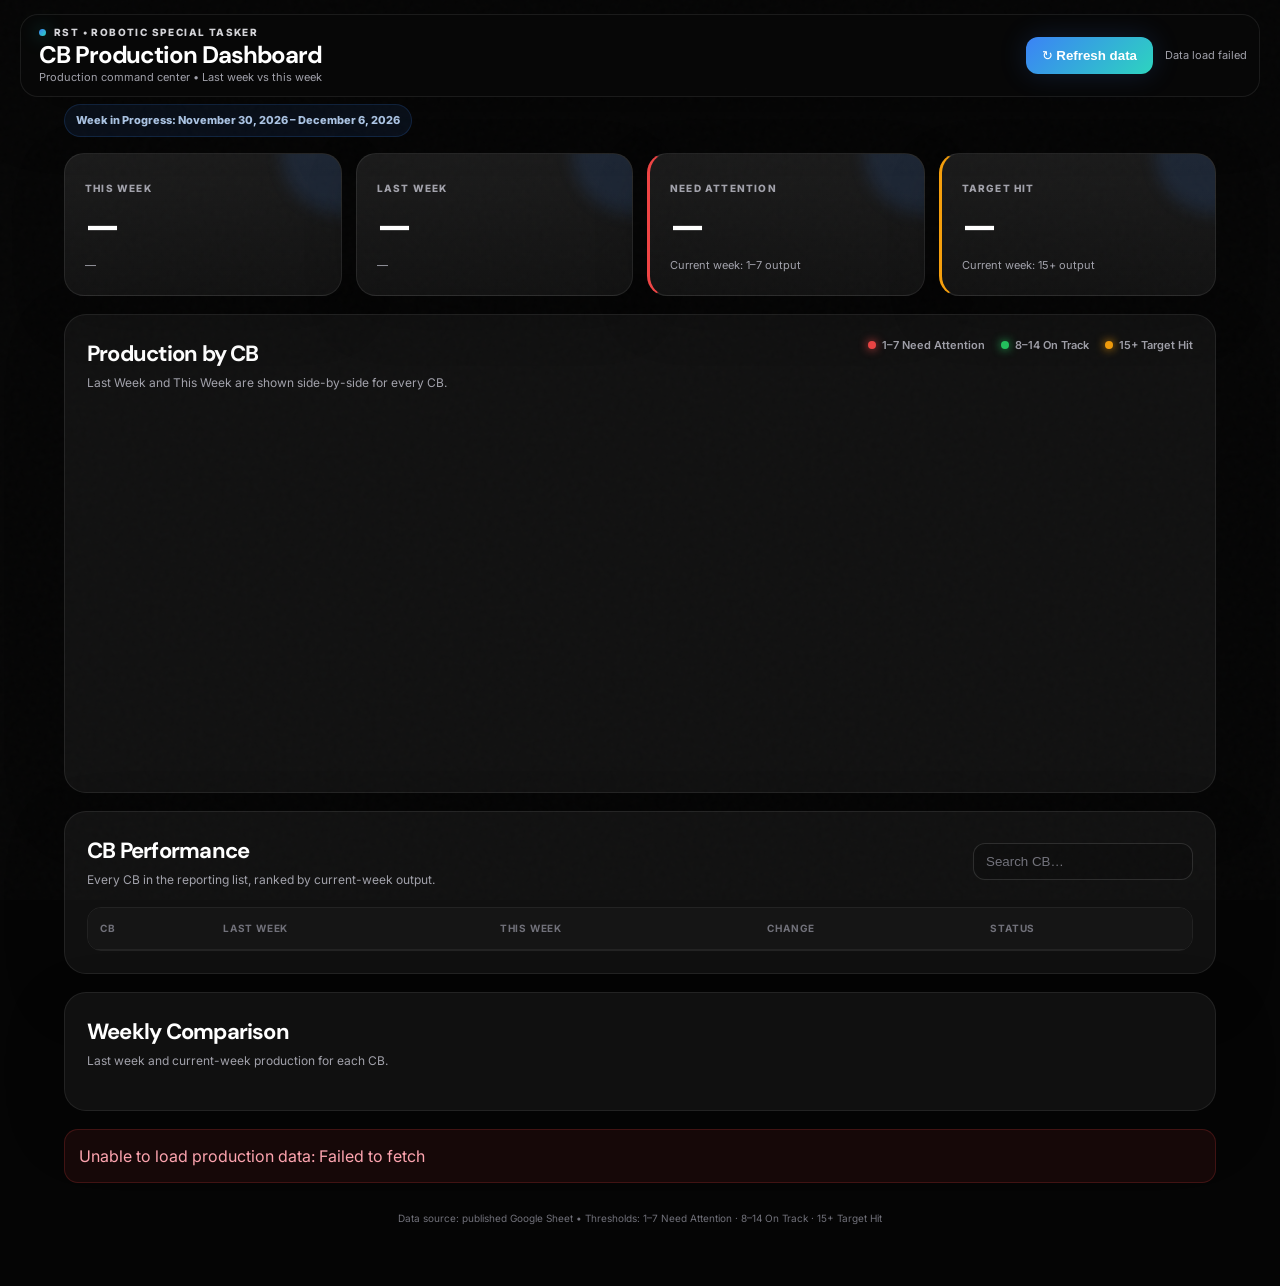
==== index.html @ c1f8dd3c "Bust cache for Attendance roster fix" ====
<!doctype html>
<html lang="en">
<head>
  <meta charset="UTF-8" />
  <meta name="viewport" content="width=device-width, initial-scale=1.0" />
  <title>RST — CB Production Dashboard</title>
  <link rel="preconnect" href="https://fonts.googleapis.com">
  <link rel="preconnect" href="https://fonts.gstatic.com" crossorigin>
  <link href="https://fonts.googleapis.com/css2?family=DM+Sans:wght@400;500;600;700&family=Inter:wght@400;500;600;700;800&display=swap" rel="stylesheet">
  <link rel="stylesheet" href="styles.css" />
  <link rel="stylesheet" href="chart-overrides.css" />
</head>
<body>
  <div class="app-shell">
    <header class="topbar">
      <div><div class="eyebrow">RST • ROBOTIC SPECIAL TASKER</div><h1>CB Production Dashboard</h1><p class="subtitle">Production command center • Last week vs this week</p></div>
      <div class="controls"><button id="refreshBtn" class="btn">↻ Refresh data</button><span id="updatedAt" class="updated">Loading…</span></div>
    </header>
    <main>
      <div id="weekProgress" class="week-progress"><span>Week in Progress</span></div>
      <section class="hero-grid">
        <div class="hero-card"><span class="card-label">This Week</span><strong id="thisWeekTotal">—</strong><small id="thisWeekRange">—</small></div>
        <div class="hero-card"><span class="card-label">Last Week</span><strong id="lastWeekTotal">—</strong><small id="lastWeekRange">—</small></div>
        <div class="hero-card attention-card"><span class="card-label">Need Attention</span><strong id="attentionCount">—</strong><small>Current week: 1–7 output</small></div>
        <div class="hero-card target-card"><span class="card-label">Target Hit</span><strong id="targetCount">—</strong><small>Current week: 15+ output</small></div>
      </section>
      <section class="panel">
        <div class="panel-head"><div><h2>Production by CB</h2><p>Last Week and This Week are shown side-by-side for every CB.</p></div><div class="legend"><span><i class="dot red"></i>1–7 Need Attention</span><span><i class="dot green"></i>8–14 On Track</span><span><i class="dot orange"></i>15+ Target Hit</span></div></div>
        <div id="chart" class="chart-wrap"></div>
      </section>
      <section class="panel">
        <div class="panel-head table-head"><div><h2>CB Performance</h2><p>Every CB in the reporting list, ranked by current-week output.</p></div><input id="searchBox" class="search" placeholder="Search CB…" /></div>
        <div class="table-scroll"><table><thead><tr><th>CB</th><th>Last Week</th><th>This Week</th><th>Change</th><th>Status</th></tr></thead><tbody id="tableBody"></tbody></table></div>
      </section>
      <section class="panel"><div class="panel-head"><div><h2>Weekly Comparison</h2><p>Last week and current-week production for each CB.</p></div></div><div id="comparison" class="comparison-grid"></div></section>
      <div id="error" class="error hidden"></div>
    </main>
    <footer>Data source: published Google Sheet • Thresholds: 1–7 Need Attention · 8–14 On Track · 15+ Target Hit</footer>
  </div>
  <script src="app.js?v=20261003d"></script>
  <script src="data-fix.js?v=20261003d"></script>
  <script src="chart-patch.js?v=20261003d"></script>
</body>
</html>
---- styles.css ----
:root{font-family:Inter,system-ui,sans-serif;color:#fff;background:#050505;line-height:1.5;font-synthesis:none;--bg:#050505;--surface:#121212;--surface-2:#1c1c1c;--text:#fff;--muted:#a1a1aa;--line:rgba(255,255,255,.08);--line-strong:rgba(255,255,255,.13);--blue:#3b82f6;--teal:#2dd4bf;--gradient:linear-gradient(135deg,#3b82f6 0%,#2dd4bf 100%)}*{box-sizing:border-box}html{scroll-behavior:smooth}body{margin:0;background:var(--bg);color:var(--text);overflow-x:hidden}body:before{content:"";position:fixed;inset:0;pointer-events:none;z-index:-2;background:radial-gradient(circle at 50% -10%,rgba(59,130,246,.13),transparent 34%),radial-gradient(circle at 82% 42%,rgba(45,212,191,.045),transparent 30%)}body:after{content:"";position:fixed;inset:0;pointer-events:none;z-index:20;opacity:.025;background-image:url("data:image/svg+xml,%3Csvg viewBox='0 0 180 180' xmlns='http://www.w3.org/2000/svg'%3E%3Cfilter id='n'%3E%3CfeTurbulence type='fractalNoise' baseFrequency='.9' numOctaves='4' stitchTiles='stitch'/%3E%3C/filter%3E%3Crect width='100%25' height='100%25' filter='url(%23n)' opacity='.7'/%3E%3C/svg%3E");mix-blend-mode:screen}.app-shell{width:min(100%,1440px);margin:auto;padding:104px clamp(20px,5vw,80px) 30px}.topbar{position:fixed;inset:0 0 auto;z-index:100;width:min(calc(100% - 40px),1280px);margin:14px auto 0;padding:10px 12px 10px 18px;display:flex;justify-content:space-between;gap:20px;align-items:center;border:1px solid rgba(255,255,255,.08);border-radius:18px;background:rgba(9,9,9,.72);backdrop-filter:blur(20px);-webkit-backdrop-filter:blur(20px);box-shadow:0 16px 60px rgba(0,0,0,.28)}.topbar>div:first-child{min-width:0}.eyebrow{font-size:10px;font-weight:800;letter-spacing:.14em;color:#d4d4d8}.eyebrow:before{content:"";display:inline-block;width:7px;height:7px;border-radius:50%;margin-right:8px;background:var(--gradient);box-shadow:0 0 18px rgba(45,212,191,.65)}h1{margin:3px 0 2px;font-family:"DM Sans",Inter,sans-serif;font-size:24px;line-height:1;letter-spacing:-.045em}.subtitle{margin:0;color:var(--muted);font-size:11px}.controls{display:flex;align-items:center;gap:12px}.btn{border:0;border-radius:12px;padding:11px 16px;color:#fff;background:var(--gradient);font-weight:800;cursor:pointer;box-shadow:0 0 28px rgba(59,130,246,.18);transition:transform .25s,box-shadow .25s}.btn:hover{transform:translateY(-1px);box-shadow:0 0 36px rgba(45,212,191,.22)}.updated{font-size:11px;color:var(--muted)}.week-progress{display:inline-flex;margin:0 0 16px;padding:7px 11px;border:1px solid rgba(59,130,246,.2);border-radius:999px;background:rgba(59,130,246,.09);color:#bfdbfe;font-size:11px;font-weight:800}.hero-grid{display:grid;grid-template-columns:repeat(4,1fr);gap:14px;margin-bottom:18px}.hero-card{position:relative;overflow:hidden;background:linear-gradient(180deg,rgba(28,28,28,.94),rgba(18,18,18,.94));border:1px solid var(--line);border-radius:20px;padding:20px;box-shadow:0 18px 50px rgba(0,0,0,.25)}.hero-card:after{content:"";position:absolute;width:120px;height:120px;right:-60px;top:-60px;border-radius:50%;background:rgba(59,130,246,.12);filter:blur(8px)}.hero-card strong{display:block;font-family:"DM Sans",Inter,sans-serif;font-size:38px;line-height:1.05;margin:9px 0 5px;letter-spacing:-.045em}.hero-card small{color:var(--muted);font-size:11px}.card-label{font-size:10px;font-weight:800;text-transform:uppercase;letter-spacing:.12em;color:#a1a1aa}.attention-card{border-left:3px solid #ef4444}.target-card{border-left:3px solid #f59e0b}.panel{background:rgba(18,18,18,.9);border:1px solid var(--line);border-radius:22px;padding:22px;margin-bottom:18px;box-shadow:0 20px 60px rgba(0,0,0,.22)}.panel-head{display:flex;justify-content:space-between;gap:16px;align-items:flex-start;margin-bottom:18px}.panel h2{font-family:"DM Sans",Inter,sans-serif;font-size:22px;letter-spacing:-.035em;margin:0 0 4px}.panel p{font-size:12px;color:var(--muted);margin:0}.legend{display:flex;gap:16px;flex-wrap:wrap;font-size:11px;font-weight:600;color:#a1a1aa}.dot{width:8px;height:8px;border-radius:50%;display:inline-block;margin-right:6px;box-shadow:0 0 10px currentColor}.red{background:#ef4444;color:#ef4444}.green{background:#22c55e;color:#22c55e}.orange{background:#f59e0b;color:#f59e0b}.chart-wrap{min-height:360px;overflow-x:auto}.chart-note{display:flex;justify-content:space-between;color:#71717a;font-size:10px;margin:0 8px 4px}.table-head{align-items:center}.search{border:1px solid var(--line-strong);border-radius:12px;padding:10px 12px;min-width:220px;outline:none;background:#0d0d0d;color:#fff}.search::placeholder{color:#71717a}.search:focus{border-color:rgba(59,130,246,.55);box-shadow:0 0 0 3px rgba(59,130,246,.1)}.table-scroll{overflow:auto;border:1px solid var(--line);border-radius:14px}table{width:100%;border-collapse:collapse;font-size:12px}th,td{padding:13px 12px;border-bottom:1px solid var(--line);text-align:left;white-space:nowrap}th{font-size:10px;text-transform:uppercase;letter-spacing:.08em;color:#71717a;background:#151515;position:sticky;top:0}tbody tr{background:#121212}tbody tr:hover{background:#1a1a1a}.attention-row{background:rgba(239,68,68,.055)!important}.cb-name{font-weight:700}.status{display:inline-flex;padding:5px 9px;border-radius:999px;font-weight:800;font-size:10px}.status.attention{color:#fca5a5;background:rgba(239,68,68,.14);border:1px solid rgba(239,68,68,.2)}.status.track{color:#86efac;background:rgba(34,197,94,.12);border:1px solid rgba(34,197,94,.18)}.status.target{color:#fcd34d;background:rgba(245,158,11,.12);border:1px solid rgba(245,158,11,.18)}.negative{color:#f87171;font-weight:700}.positive{color:#4ade80;font-weight:700}.comparison-grid{display:grid;grid-template-columns:repeat(auto-fit,minmax(240px,1fr));gap:12px}.compare-card{background:#121212;border:1px solid var(--line);border-radius:16px;padding:15px}.compare-card.attention{border-left:3px solid #ef4444}.compare-card.track{border-left:3px solid #22c55e}.compare-card.target{border-left:3px solid #f59e0b}.compare-card .name{font-weight:800;margin-bottom:10px}.compare-values{display:flex;justify-content:space-between;align-items:end}.compare-values strong{font-family:"DM Sans",Inter,sans-serif;font-size:28px;letter-spacing:-.04em}.compare-values small{color:#71717a}.delta{font-size:11px;font-weight:800;margin:8px 0}.error{padding:14px;background:rgba(239,68,68,.08);border:1px solid rgba(239,68,68,.2);color:#fda4af;border-radius:14px;margin-bottom:18px}.hidden{display:none}footer{color:#71717a;font-size:10px;text-align:center;padding:10px 0 30px}@media(max-width:900px){.app-shell{padding-top:118px}.hero-grid{grid-template-columns:repeat(2,1fr)}.topbar{width:calc(100% - 24px);margin-top:8px;align-items:flex-start;flex-direction:column}.controls{width:100%;justify-content:space-between}}@media(max-width:560px){.app-shell{padding:118px 14px 24px}.hero-grid{grid-template-columns:1fr 1fr;gap:8px}.hero-card{padding:14px;border-radius:16px}.hero-card strong{font-size:28px}.panel{padding:15px;border-radius:18px}.panel-head{flex-direction:column}.legend{display:none}.table-head{align-items:flex-start}.search{width:100%;min-width:0}.topbar{padding:10px 12px}.updated{display:none}}
---- chart-overrides.css ----
.comparison-chart{display:flex;min-width:1180px;height:350px;padding:10px 8px 0;border-bottom:1px solid rgba(255,255,255,.08);background:linear-gradient(180deg,rgba(59,130,246,.025),transparent)}.y-scale{width:42px;height:270px;display:flex;flex-direction:column;justify-content:space-between;align-items:flex-end;padding:0 8px 0 0;color:#71717a;font-size:10px}.chart-scroll{flex:1;overflow-x:auto;overflow-y:hidden}.chart-grid{height:330px;display:flex;align-items:flex-start;gap:18px;min-width:max-content;padding:0 12px}.cb-column{width:95px;height:330px;position:relative;display:flex;flex-direction:column;align-items:center}.bars-pair{height:270px;width:70px;display:flex;align-items:flex-end;justify-content:center;gap:5px;border-bottom:1px solid rgba(255,255,255,.07);background:repeating-linear-gradient(to top,transparent 0,transparent 53px,rgba(255,255,255,.035) 54px)}.bar-wrap{height:270px;width:31px;display:flex;flex-direction:column;align-items:center;justify-content:flex-end}.bar-wrap .bar-value{height:18px;font-size:10px;line-height:18px;font-weight:800;color:#d4d4d8}.bar{width:27px;border-radius:7px 7px 2px 2px;min-height:3px;transition:transform .2s,filter .2s;box-shadow:0 -4px 18px rgba(255,255,255,.04)}.last-bar{opacity:.55}.this-bar{opacity:1}.bar.attention{background:#ef4444!important;box-shadow:0 0 18px rgba(239,68,68,.18)}.bar.track{background:#22c55e!important;box-shadow:0 0 18px rgba(34,197,94,.14)}.bar.target{background:#f59e0b!important;box-shadow:0 0 18px rgba(245,158,11,.14)}.bar:hover{filter:brightness(1.12);transform:translateY(-2px)}.horizontal-name{position:absolute;top:280px;left:50%;transform:translateX(-50%);white-space:nowrap;font-size:10px;line-height:1;color:#a1a1aa;font-weight:700;max-width:95px;overflow:hidden;text-overflow:ellipsis;text-align:center}.chart-legend{display:flex;justify-content:center;gap:24px;margin-top:10px;color:#71717a;font-size:11px;font-weight:700}.legend-bar{display:inline-block;width:12px;height:8px;border-radius:2px;margin-right:5px}.legend-bar.last{background:#52525b}.legend-bar.current{background:#d4d4d8}@media(max-width:900px){.comparison-chart{min-width:1050px}.chart-grid{gap:14px}}
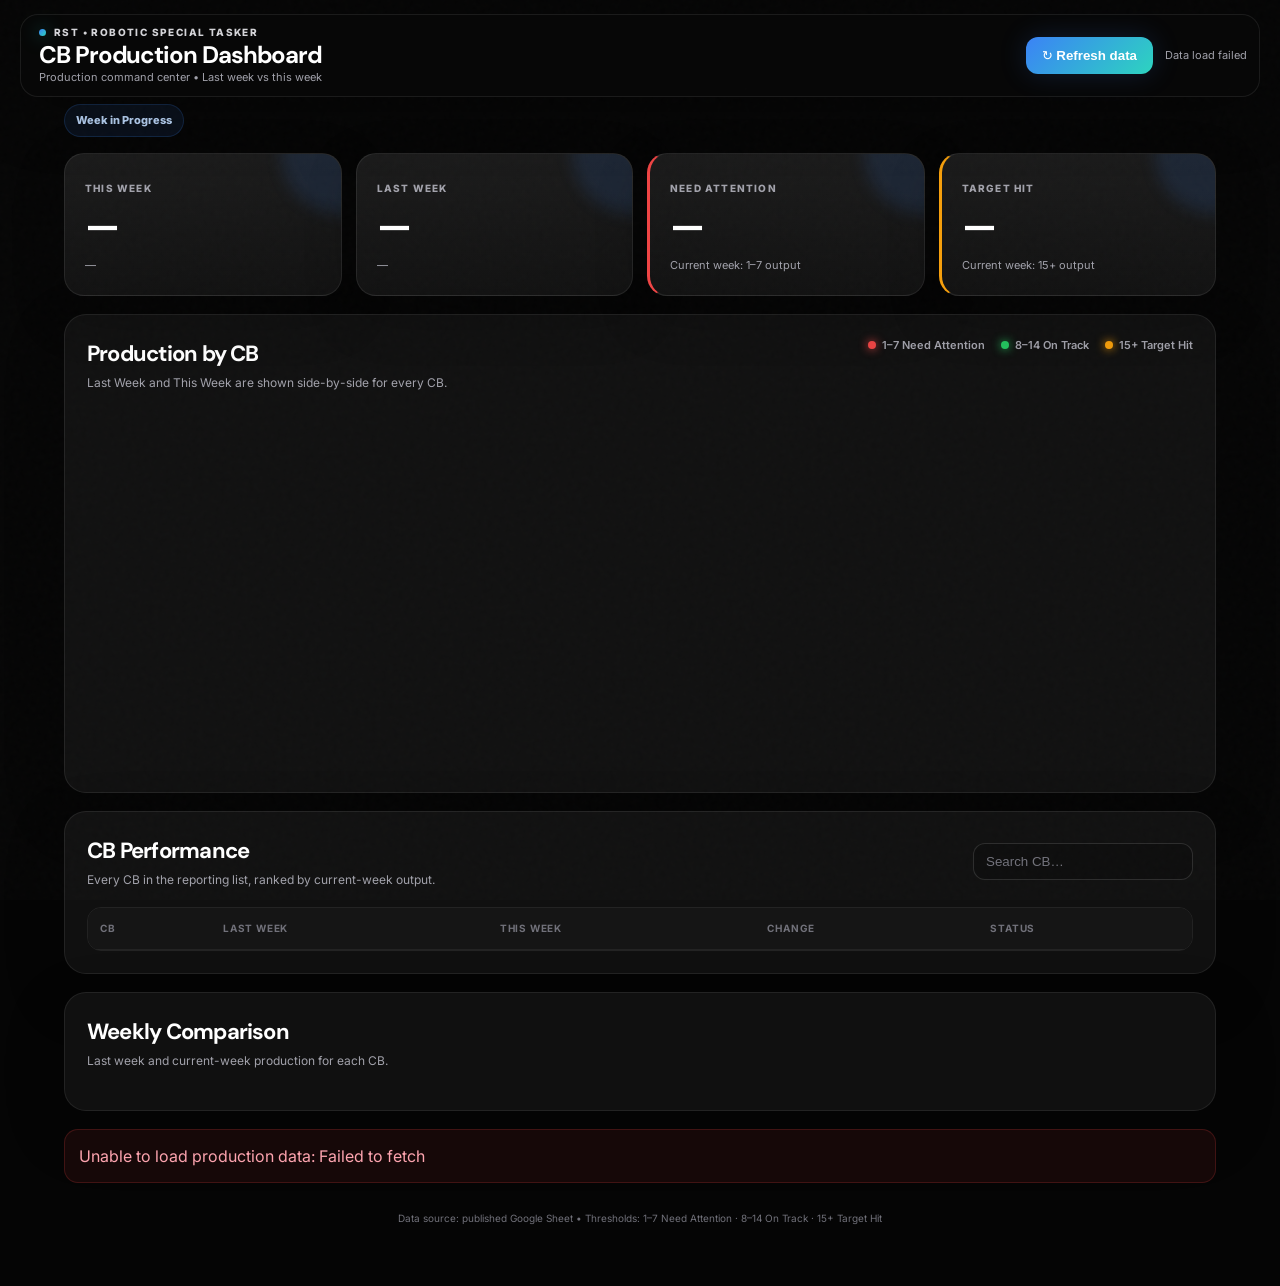
==== commit f7c2d27b: "Use single authoritative dashboard loader" ====
--- a/index.html
+++ b/index.html
@@ -37,8 +37,6 @@
     </main>
     <footer>Data source: published Google Sheet • Thresholds: 1–7 Need Attention · 8–14 On Track · 15+ Target Hit</footer>
   </div>
-  <script src="app.js?v=20261003d"></script>
-  <script src="data-fix.js?v=20261003d"></script>
-  <script src="chart-patch.js?v=20261003d"></script>
+  <script src="app.js?v=20261003i"></script>
 </body>
 </html>
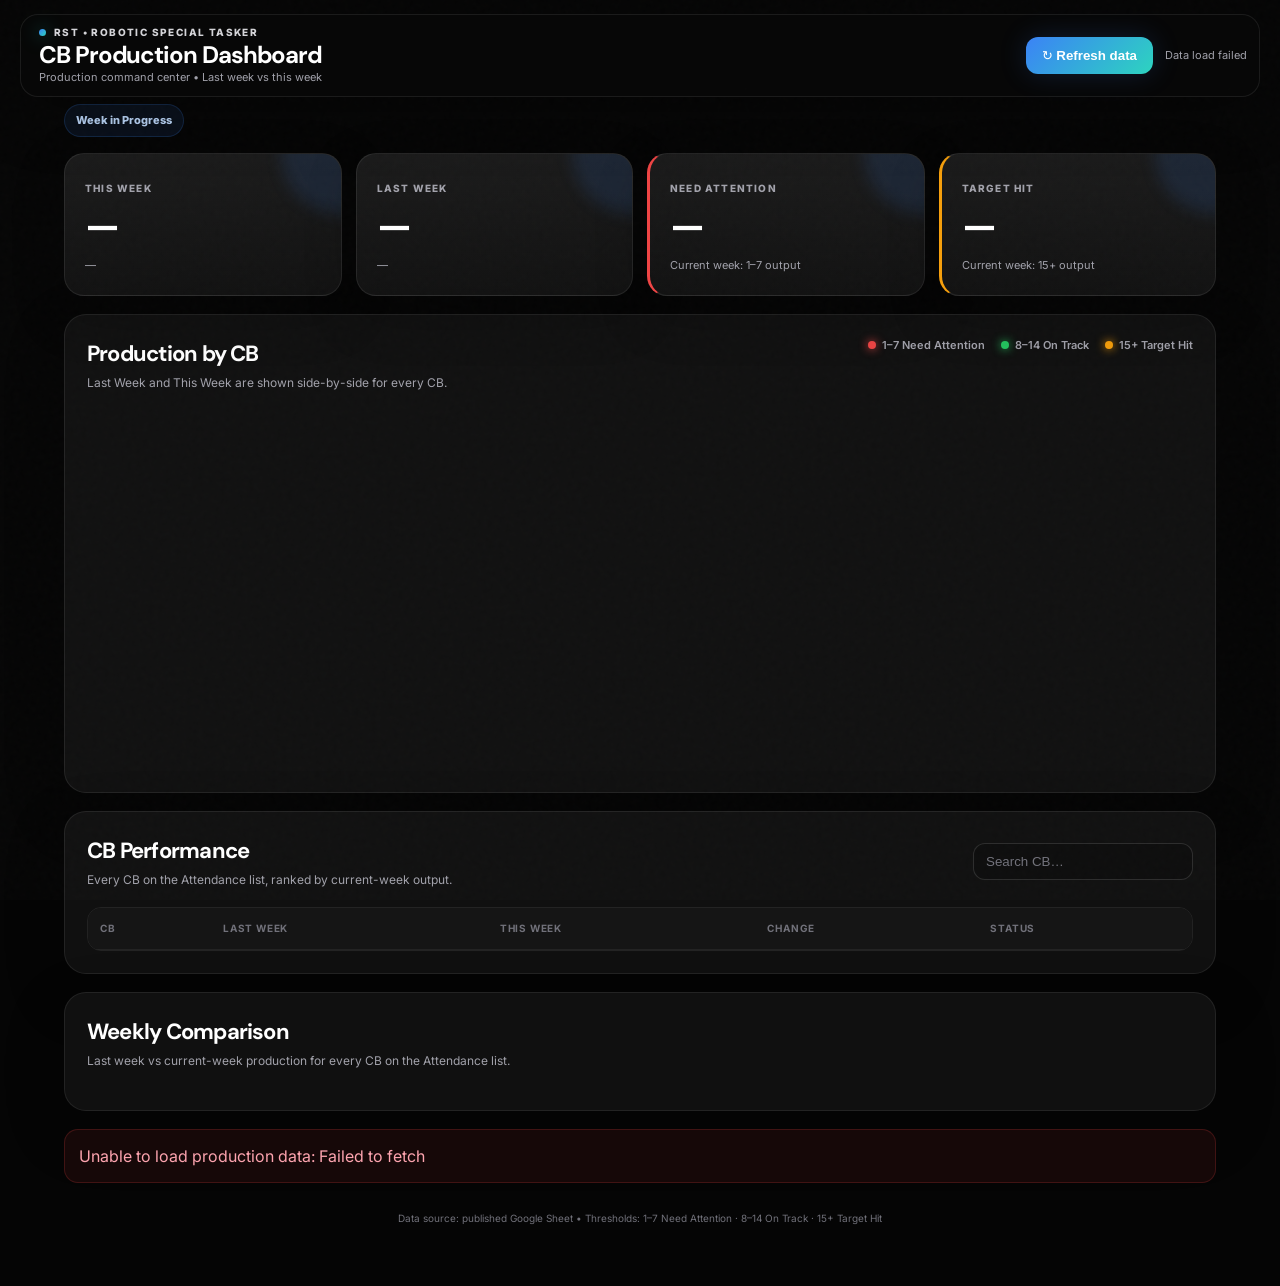
==== commit fb4a35f6: "Clarify CB performance and comparison sections" ====
--- a/index.html
+++ b/index.html
@@ -29,14 +29,14 @@
         <div id="chart" class="chart-wrap"></div>
       </section>
       <section class="panel">
-        <div class="panel-head table-head"><div><h2>CB Performance</h2><p>Every CB in the reporting list, ranked by current-week output.</p></div><input id="searchBox" class="search" placeholder="Search CB…" /></div>
+        <div class="panel-head table-head"><div><h2>CB Performance</h2><p>Every CB on the Attendance list, ranked by current-week output.</p></div><input id="searchBox" class="search" placeholder="Search CB…" /></div>
         <div class="table-scroll"><table><thead><tr><th>CB</th><th>Last Week</th><th>This Week</th><th>Change</th><th>Status</th></tr></thead><tbody id="tableBody"></tbody></table></div>
       </section>
-      <section class="panel"><div class="panel-head"><div><h2>Weekly Comparison</h2><p>Last week and current-week production for each CB.</p></div></div><div id="comparison" class="comparison-grid"></div></section>
+      <section class="panel"><div class="panel-head"><div><h2>Weekly Comparison</h2><p>Last week vs current-week production for every CB on the Attendance list.</p></div></div><div id="comparison" class="comparison-grid"></div></section>
       <div id="error" class="error hidden"></div>
     </main>
     <footer>Data source: published Google Sheet • Thresholds: 1–7 Need Attention · 8–14 On Track · 15+ Target Hit</footer>
   </div>
-  <script src="app.js?v=20261003i"></script>
+  <script src="app.js?v=20261003j"></script>
 </body>
 </html>
